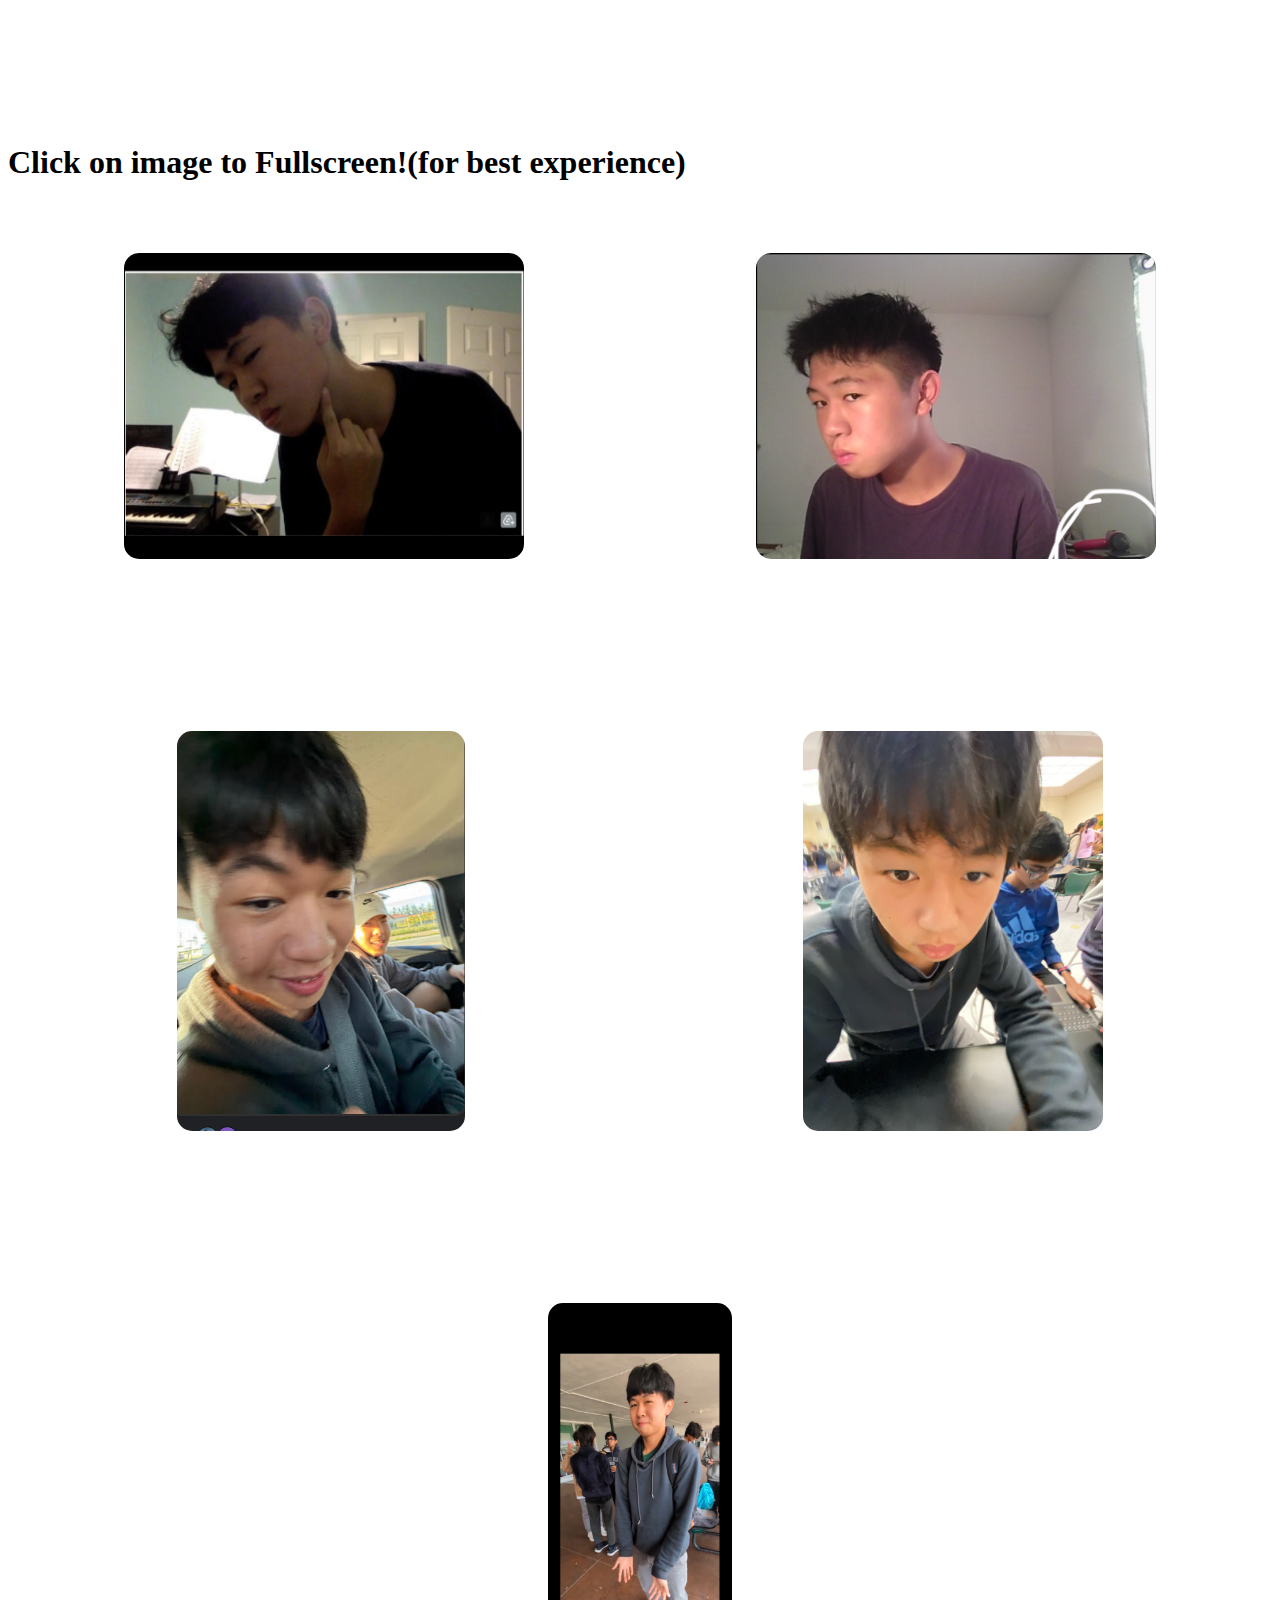
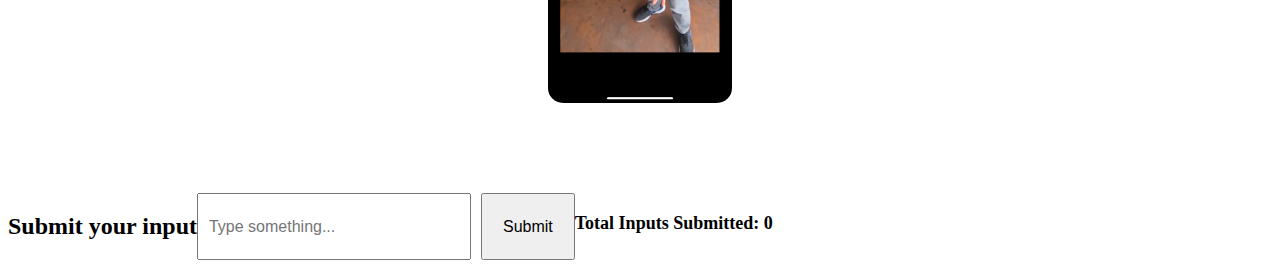
==== caleb.html @ a3d6cc25 "Update caleb.html" ====
<!DOCTYPE html>
<html lang="en">
  <head>
    <meta charset="UTF-8" />
    <meta name="viewport" content="width=device-width, initial-scale=1.0" />
    <title>Caleb Page</title>
    <link rel="stylesheet" href="style.css" />
    <script defer src="script.js"></script>
    <style>
      /* Optional styling for input section */
      .input-section {
        margin-top: 40px;
        text-align: center;
      }
      input[type="text"] {
        padding: 10px;
        width: 250px;
        font-size: 16px;
      }
      button {
        padding: 10px 20px;
        font-size: 16px;
        margin-left: 10px;
      }
      #total {
        margin-top: 20px;
        font-weight: bold;
        font-size: 18px;
      }
    </style>
  </head>
  <body class="caleb-page">
    <h1 class="title">Caleb Hsieh</h1>
    <h1>Click on image to Fullscreen!(for best experience)</h1>

    <!-- Images -->
    <div>
      <img
        class="fullscreen-img"
        src="caleb.png"
        alt="My Image"
        onclick="openFullscreen(this)"
      />

      <img
        class="fullscreen-img"
        src="caleb2.png"
        alt="Second Image"
        onclick="openFullscreen(this)"
      />
    </div>

    <br><br><br><br>

    <div>
      <img
        class="fullscreen-img"
        src="caleb 3.jpg"
        alt="My Image"
        onclick="openFullscreen(this)"
      />

      <img
        class="fullscreen-img"
        src="caleb 4.jpg"
        alt="Second Image"
        onclick="openFullscreen(this)"
      />
    </div>

    <br><br><br><br>

    <div>
      <img
        class="fullscreen-img"
        src="caleb 5.png"
        alt="My Image"
        onclick="openFullscreen(this)"
      />
    </div>

    <!-- Input Section -->
    <div class="input-section">
      <h2>Submit your input</h2>
      <input type="text" id="userInput" placeholder="Type something..." />
      <button onclick="submitInput()">Submit</button>
      <div id="total">Total Inputs Submitted: 0</div>
    </div>
  </body>
</html>
---- style.css ----
#caleb {
  font-size: 50px;
  color: #000000;
  background-color: rgb(174, 171, 171);
  text-align: left;
  padding: 10px 20px;
  position: relative;
  left: 100px;
  margin-top: 150px;
  border-radius: 50px;
  opacity: 0.7;
  border: none;
  transition: all 0.3s ease;
  cursor: pointer;
}


#caleb:hover {
  background-color: #ffe6e6; /* light red/pink tint */
  box-shadow: 0 0 15px rgba(200, 27, 27, 0.6);
  transform: scale(1.05);
}

#caleb:hover {
  background-color: #ffe6e6; /* light red/pink tint */
  box-shadow: 0 0 1px rgba(200, 27, 27, 0.6);
  transform: scale(1.05);
}
.title {
  margin: 0;
  padding: 0;
  text-align: center;
  color: white;
  font-size: 100px;
  animation: spinIn 1s ease-out 10ms;
}

body {
  background-image: url(https://media.istockphoto.com/id/516084897/photo/milk-splash.jpg?s=612x612&w=0&k=20&c=6tOaLDBo8H1j3fbAddJUuXxAVjcMDc-XhY6AsEtm6CE=);
  background-size: cover;
  background-position: middle;
  background-repeat: no-repeat;
}
div {
  display:flex;
  
}

.main-text {
  color: aliceblue;
  position: relative;
  margin-top: -200px;
  text-align: center;
  font-size: larger;
  font: italic;
  font-family: monospace;
}
.to-fulscreen {
  text-align: right;
}

@keyframes spinIn {
  from {
    transform: rotate(-360deg);
    font-size: 500px;
    opacity: 0;
  }
  to {
    transform: rotate(0deg);
    transform: scale(0px);
    opacity: 1;
  }
}
.fullscreen-img {
  max-width: 400px;
  max-height: 400px;
  cursor: pointer;
  display: block;
  margin: 50px auto;
  border-radius: 15px;
  transition: transform 0.3s ease-in-out;
}

.fullscreen-img {
  max-width: 400px;
  max-height: 400px;
  cursor: pointer;
  display: block;
  margin: 50px auto;
  border-radius: 15px;
  transition: transform 0.3s ease-in-out;
}

.fullscreen-img:hover {
  transform: scale(1.03);
  box-shadow: 0 0 10px rgba(255, 255, 255, 0.3);
}
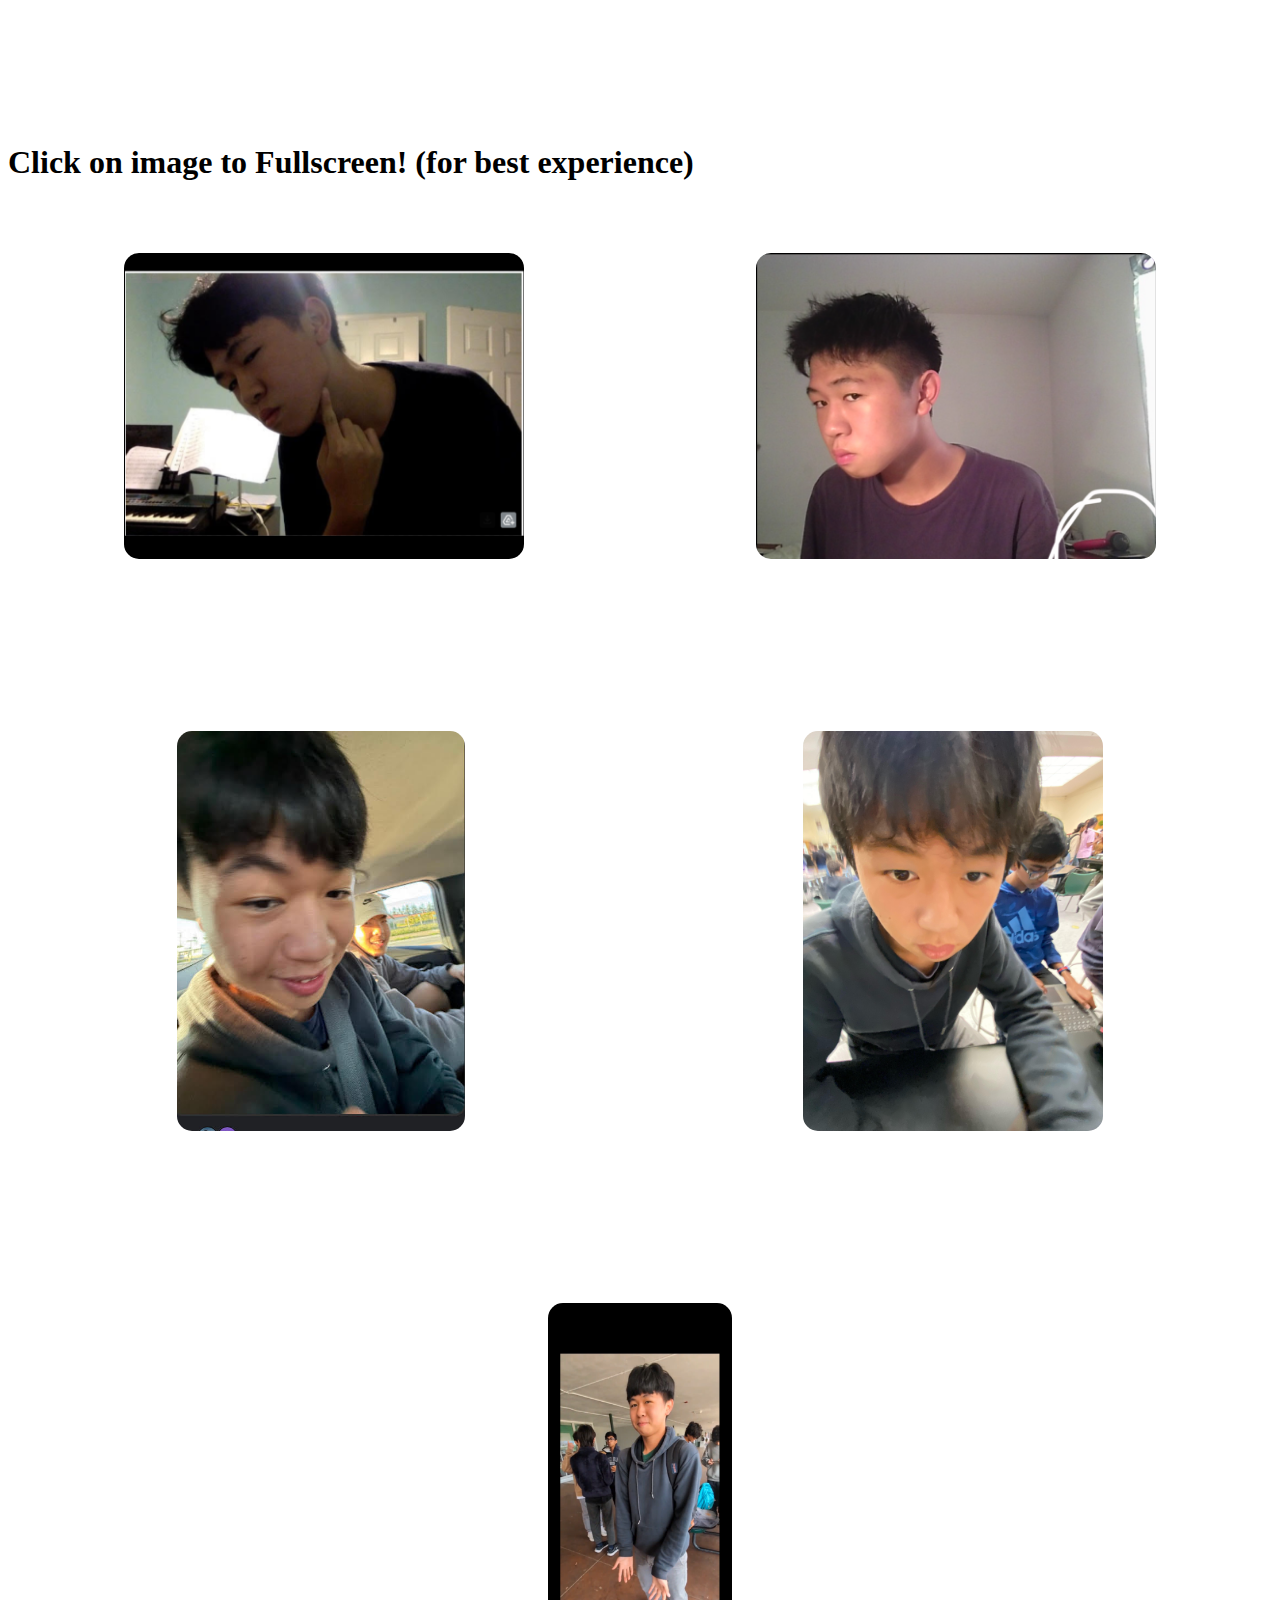
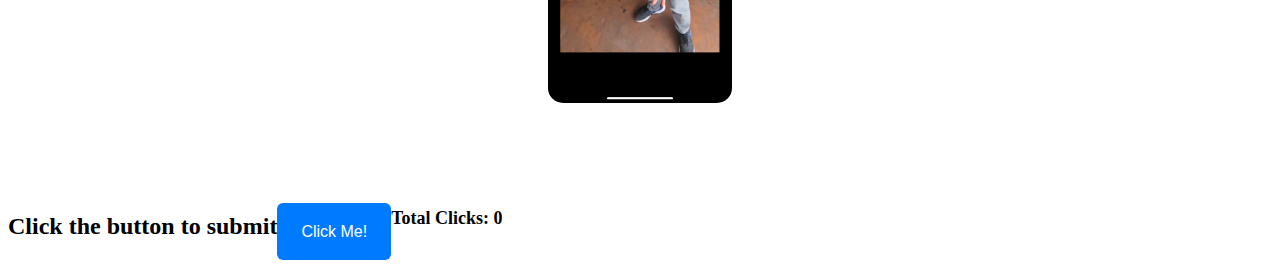
==== commit c11bb836: "Update caleb.html" ====
--- a/caleb.html
+++ b/caleb.html
@@ -12,18 +12,21 @@
         margin-top: 40px;
         text-align: center;
       }
-      input[type="text"] {
-        padding: 10px;
-        width: 250px;
+      button {
+        padding: 12px 24px;
         font-size: 16px;
+        margin-top: 10px;
+        background-color: #007bff;
+        color: white;
+        border: none;
+        border-radius: 6px;
+        cursor: pointer;
       }
-      button {
-        padding: 10px 20px;
-        font-size: 16px;
-        margin-left: 10px;
+      button:hover {
+        background-color: #0056b3;
       }
       #total {
-        margin-top: 20px;
+        margin-top: 15px;
         font-weight: bold;
         font-size: 18px;
       }
@@ -31,7 +34,7 @@
   </head>
   <body class="caleb-page">
     <h1 class="title">Caleb Hsieh</h1>
-    <h1>Click on image to Fullscreen!(for best experience)</h1>
+    <h1>Click on image to Fullscreen! (for best experience)</h1>
 
     <!-- Images -->
     <div>
@@ -79,12 +82,11 @@
       />
     </div>
 
-    <!-- Input Section -->
+    <!-- Click Button Section -->
     <div class="input-section">
-      <h2>Submit your input</h2>
-      <input type="text" id="userInput" placeholder="Type something..." />
-      <button onclick="submitInput()">Submit</button>
-      <div id="total">Total Inputs Submitted: 0</div>
+      <h2>Click the button to submit</h2>
+      <button onclick="submitClick()">Click Me!</button>
+      <div id="total">Total Clicks: 0</div>
     </div>
   </body>
 </html>
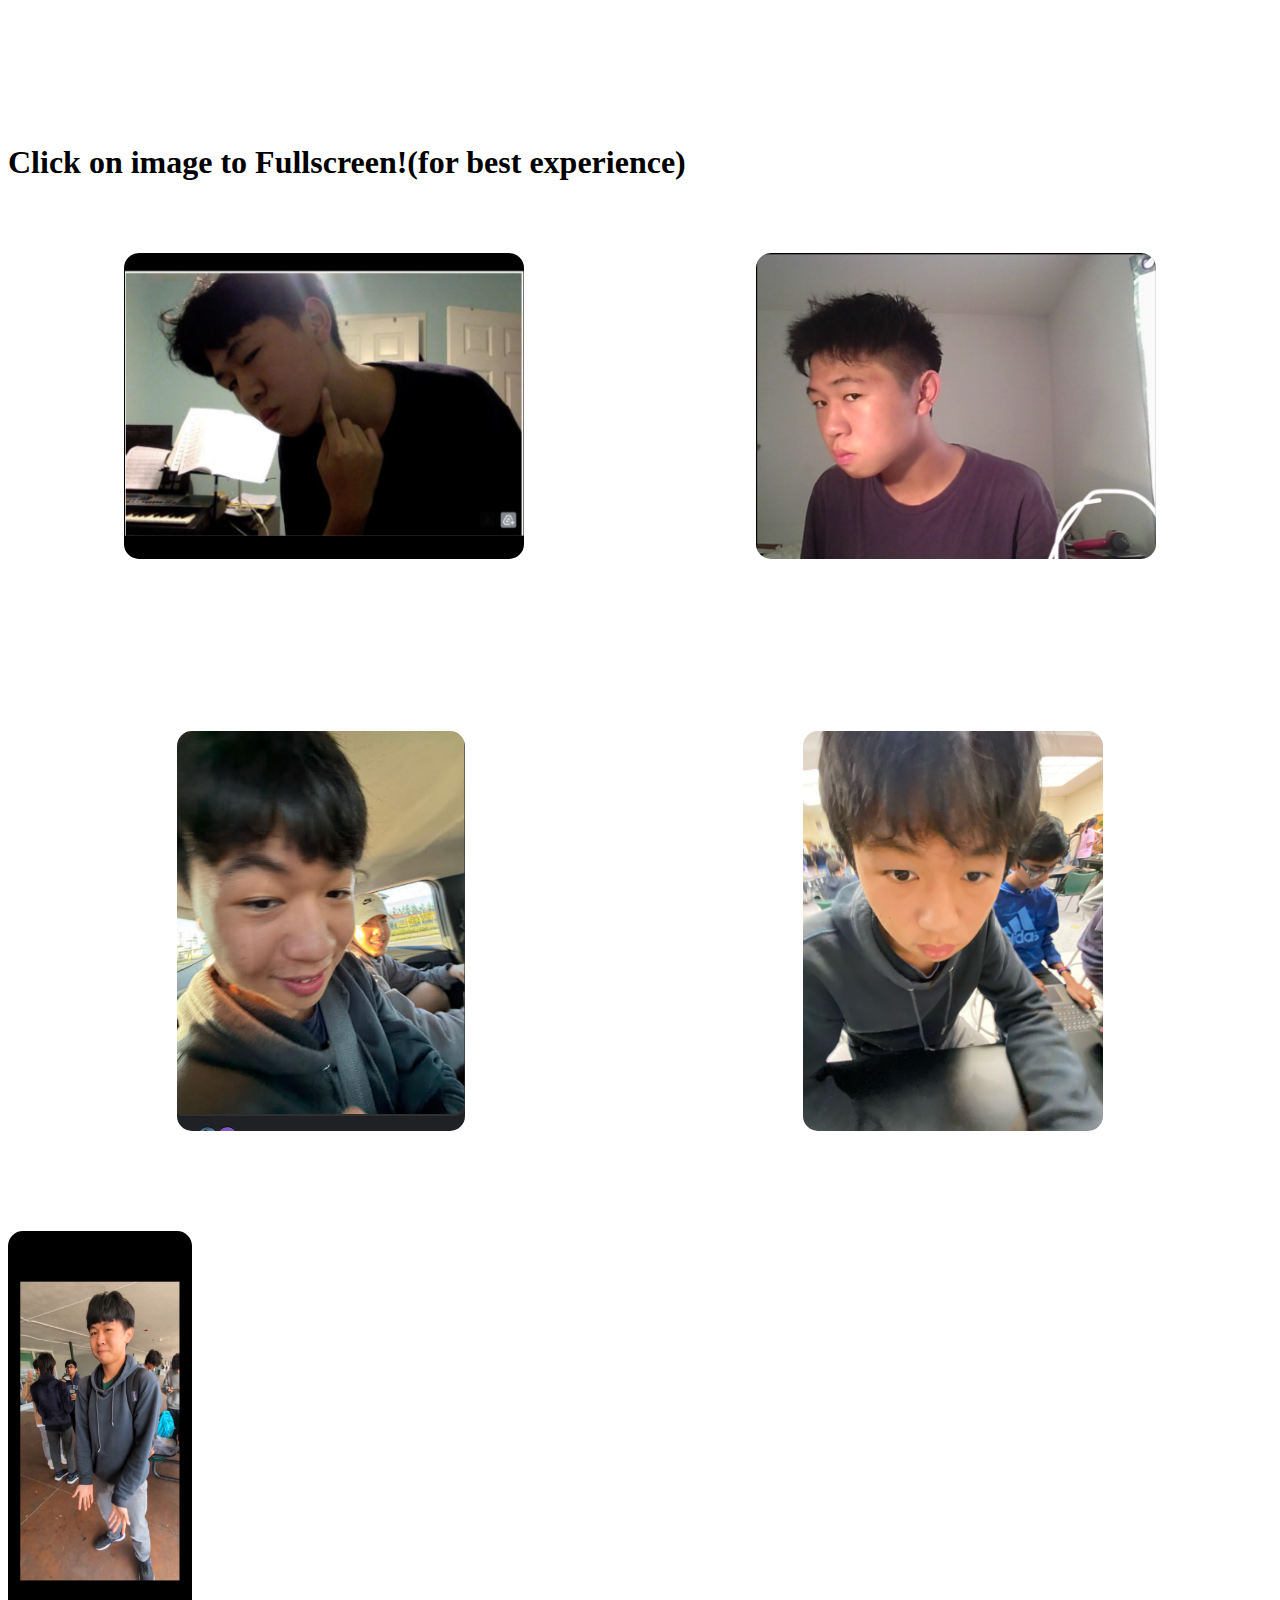
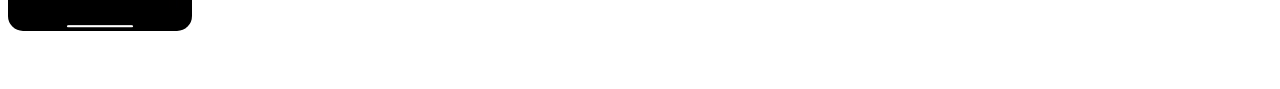
==== commit 790acc49: "Update caleb.html" ====
--- a/caleb.html
+++ b/caleb.html
@@ -5,88 +5,61 @@
     <meta name="viewport" content="width=device-width, initial-scale=1.0" />
     <title>Caleb Page</title>
     <link rel="stylesheet" href="style.css" />
-    <script defer src="script.js"></script>
-    <style>
-      /* Optional styling for input section */
-      .input-section {
-        margin-top: 40px;
-        text-align: center;
-      }
-      button {
-        padding: 12px 24px;
-        font-size: 16px;
-        margin-top: 10px;
-        background-color: #007bff;
-        color: white;
-        border: none;
-        border-radius: 6px;
-        cursor: pointer;
-      }
-      button:hover {
-        background-color: #0056b3;
-      }
-      #total {
-        margin-top: 15px;
-        font-weight: bold;
-        font-size: 18px;
-      }
-    </style>
+    <script src="script.js"></script>
   </head>
   <body class="caleb-page">
     <h1 class="title">Caleb Hsieh</h1>
-    <h1>Click on image to Fullscreen! (for best experience)</h1>
+    <h1>Click on image to Fullscreen!(for best experience)</h1>
+  <div>
+    <img
+      class="fullscreen-img"
+      src="caleb.png"
+      alt="My Image"
+      onclick="openFullscreen(this)"
+    />
 
-    <!-- Images -->
-    <div>
-      <img
-        class="fullscreen-img"
-        src="caleb.png"
-        alt="My Image"
-        onclick="openFullscreen(this)"
-      />
+    <img
+      class="fullscreen-img"
+      src="caleb2.png"
+      alt="Second Image"
+      onclick="openFullscreen(this)"
+    />
+  </div>
+    <br>
+        <br>
+    <br>
+        <br>
 
-      <img
-        class="fullscreen-img"
-        src="caleb2.png"
-        alt="Second Image"
-        onclick="openFullscreen(this)"
-      />
-    </div>
+  <div>
+    <img
+      class="fullscreen-img"
+      src="caleb 3.jpg"
+      alt="My Image"
+      onclick="openFullscreen(this)"
+    />
 
-    <br><br><br><br>
+    <img
+      class="fullscreen-img"
+      src="caleb 4.jpg"
+      alt="Second Image"
+      onclick="openFullscreen(this)"
+    />
+  </div>
 
     <div>
-      <img
-        class="fullscreen-img"
-        src="caleb 3.jpg"
-        alt="My Image"
-        onclick="openFullscreen(this)"
-      />
+       <br>
+        <br>
+    <br>
+        <br>
 
-      <img
-        class="fullscreen-img"
-        src="caleb 4.jpg"
-        alt="Second Image"
-        onclick="openFullscreen(this)"
-      />
-    </div>
+  <div>
+    <img
+      class="fullscreen-img"
+      src="caleb 5.png"
+      alt="My Image"
+      onclick="openFullscreen(this)"
+    />
 
-    <br><br><br><br>
-
-    <div>
-      <img
-        class="fullscreen-img"
-        src="caleb 5.png"
-        alt="My Image"
-        onclick="openFullscreen(this)"
-      />
-    </div>
-
-    <!-- Click Button Section -->
-    <div class="input-section">
-      <h2>Click the button to submit</h2>
-      <button onclick="submitClick()">Click Me!</button>
-      <div id="total">Total Clicks: 0</div>
     </div>
   </body>
 </html>
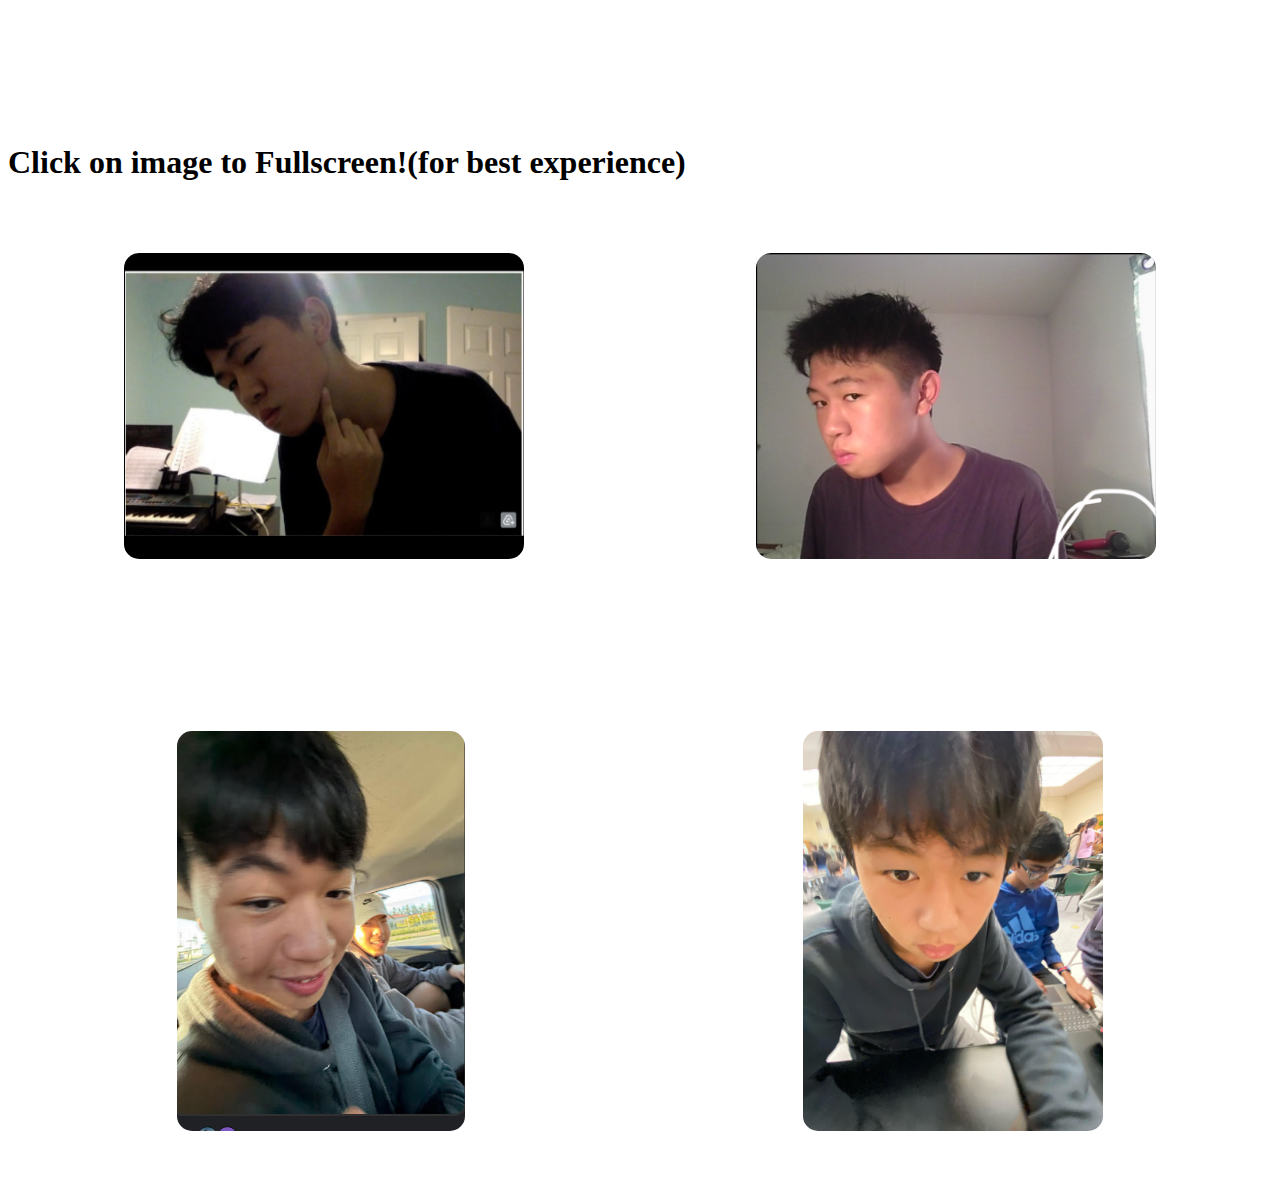
==== commit 29641b8b: "Update caleb.html" ====
--- a/caleb.html
+++ b/caleb.html
@@ -46,20 +46,5 @@
     />
   </div>
 
-    <div>
-       <br>
-        <br>
-    <br>
-        <br>
-
-  <div>
-    <img
-      class="fullscreen-img"
-      src="caleb 5.png"
-      alt="My Image"
-      onclick="openFullscreen(this)"
-    />
-
-    </div>
   </body>
 </html>
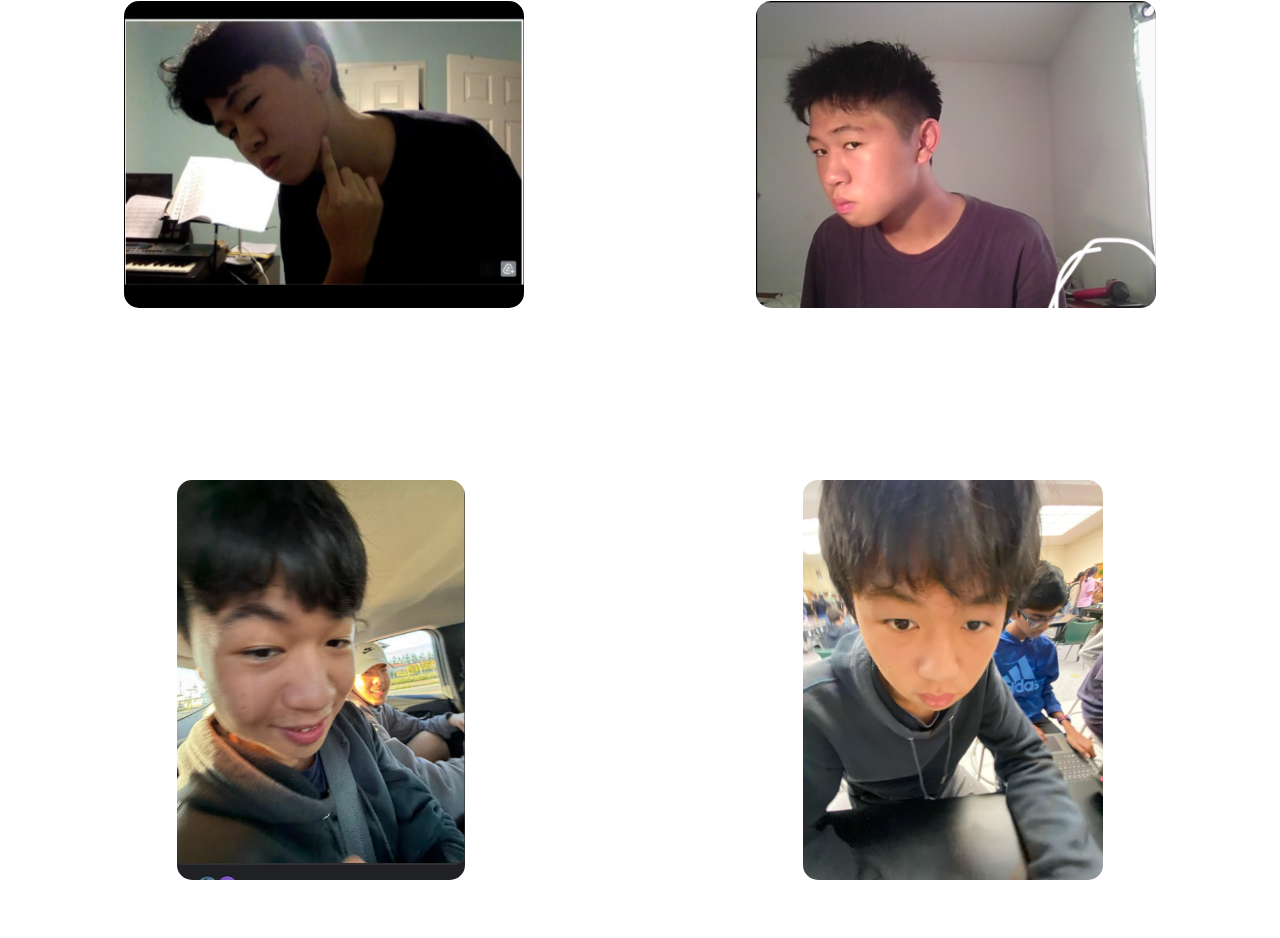
==== commit c2fe7175: "Update caleb.html" ====
--- a/caleb.html
+++ b/caleb.html
@@ -9,7 +9,7 @@
   </head>
   <body class="caleb-page">
     <h1 class="title">Caleb Hsieh</h1>
-    <h1>Click on image to Fullscreen!(for best experience)</h1>
+    <h1 class="main-text">Click on image to Fullscreen!(for best experience)</h1>
   <div>
     <img
       class="fullscreen-img"
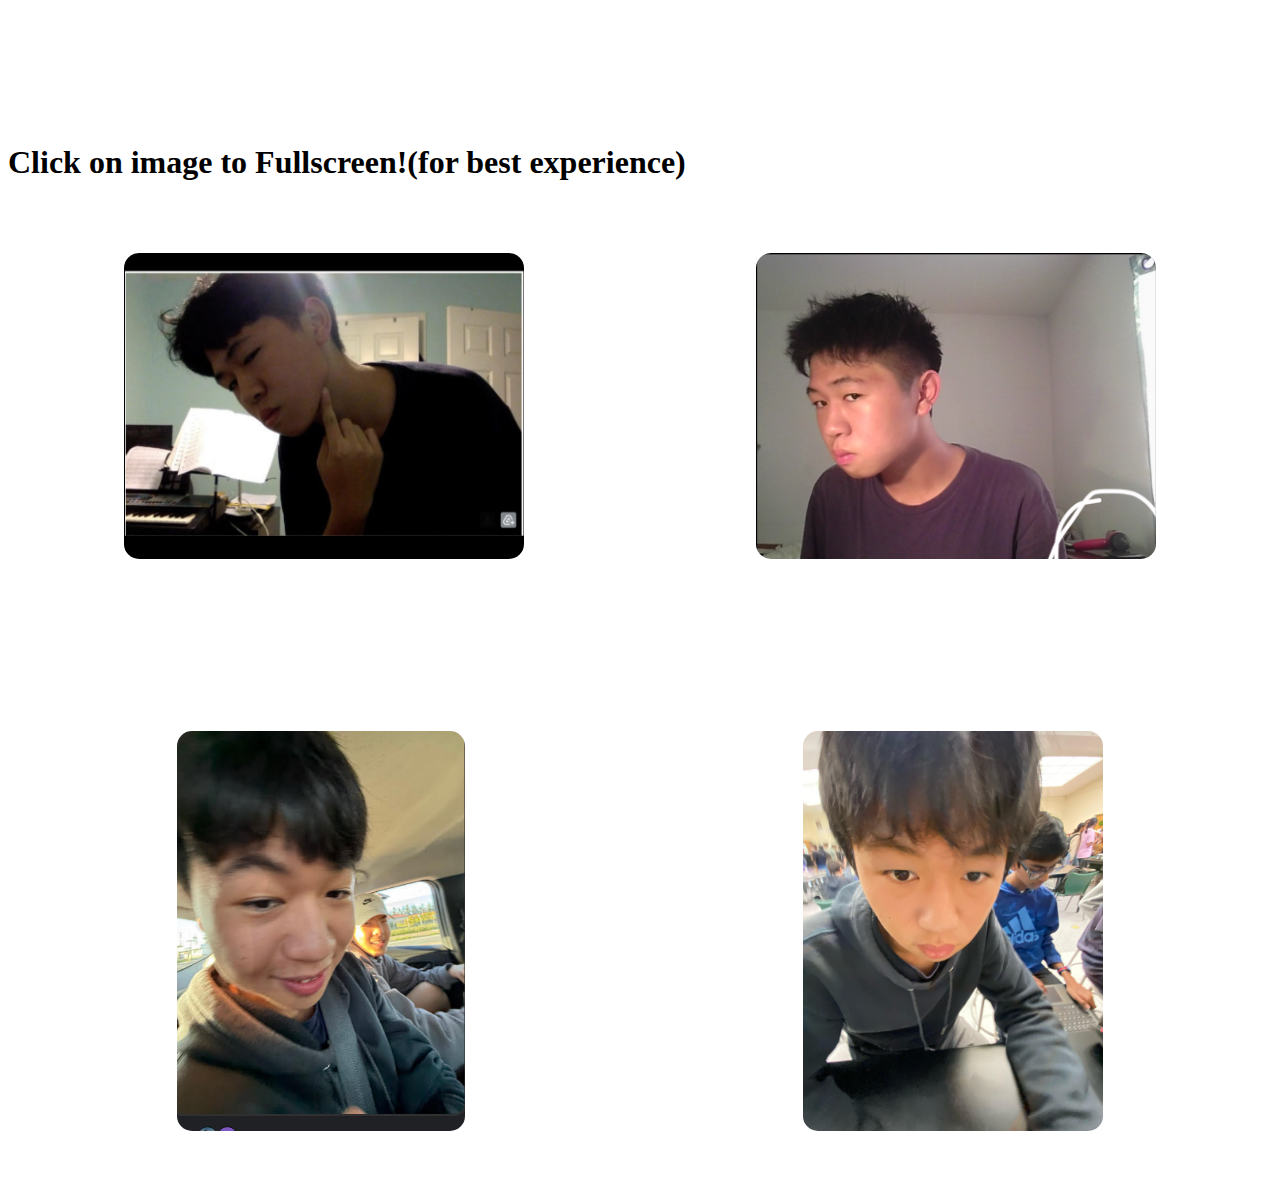
==== commit 8325e6f9: "Update caleb.html" ====
--- a/caleb.html
+++ b/caleb.html
@@ -9,7 +9,7 @@
   </head>
   <body class="caleb-page">
     <h1 class="title">Caleb Hsieh</h1>
-    <h1 class="main-text">Click on image to Fullscreen!(for best experience)</h1>
+    <h1 class="click-to-fullscreen-text">Click on image to Fullscreen!(for best experience)</h1>
   <div>
     <img
       class="fullscreen-img"
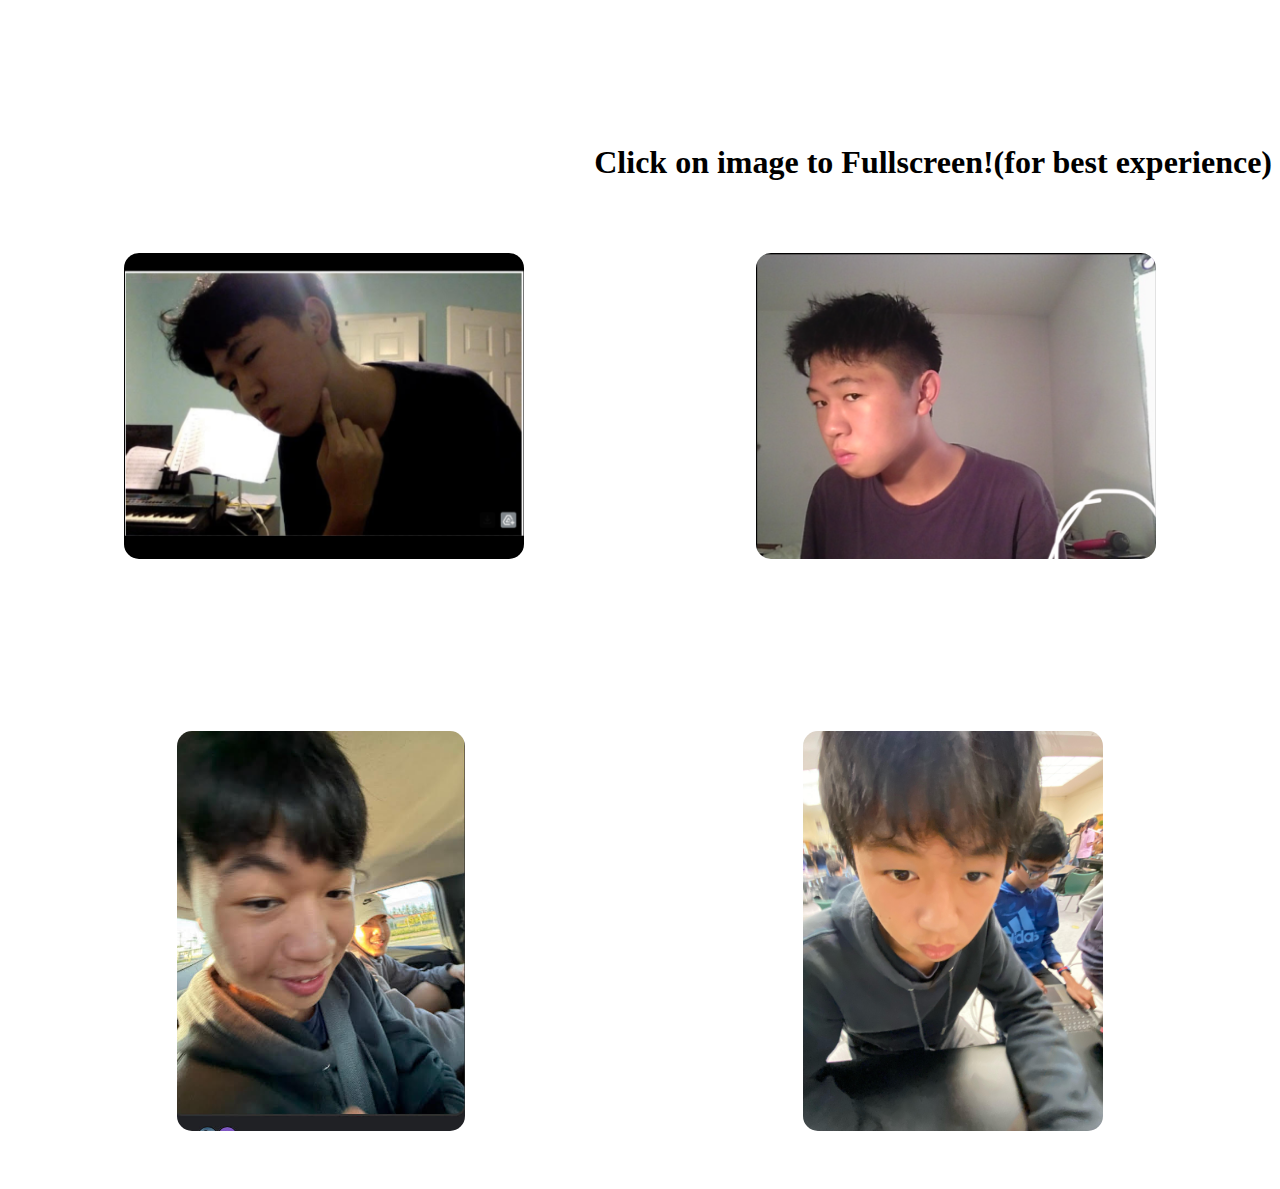
==== commit d909141d: "Update caleb.html" ====
--- a/caleb.html
+++ b/caleb.html
@@ -9,7 +9,7 @@
   </head>
   <body class="caleb-page">
     <h1 class="title">Caleb Hsieh</h1>
-    <h1 class="click-to-fullscreen-text">Click on image to Fullscreen!(for best experience)</h1>
+    <h1 class="to-fulscreen">Click on image to Fullscreen!(for best experience)</h1>
   <div>
     <img
       class="fullscreen-img"
--- a/style.css
+++ b/style.css
@@ -55,8 +55,13 @@
   font: italic;
   font-family: monospace;
 }
+.click-to-fullscreen-text {
+  color: aliceblue;
+
+}
 .to-fulscreen {
   text-align: right;
+  position: relative;
 }
 
 @keyframes spinIn {
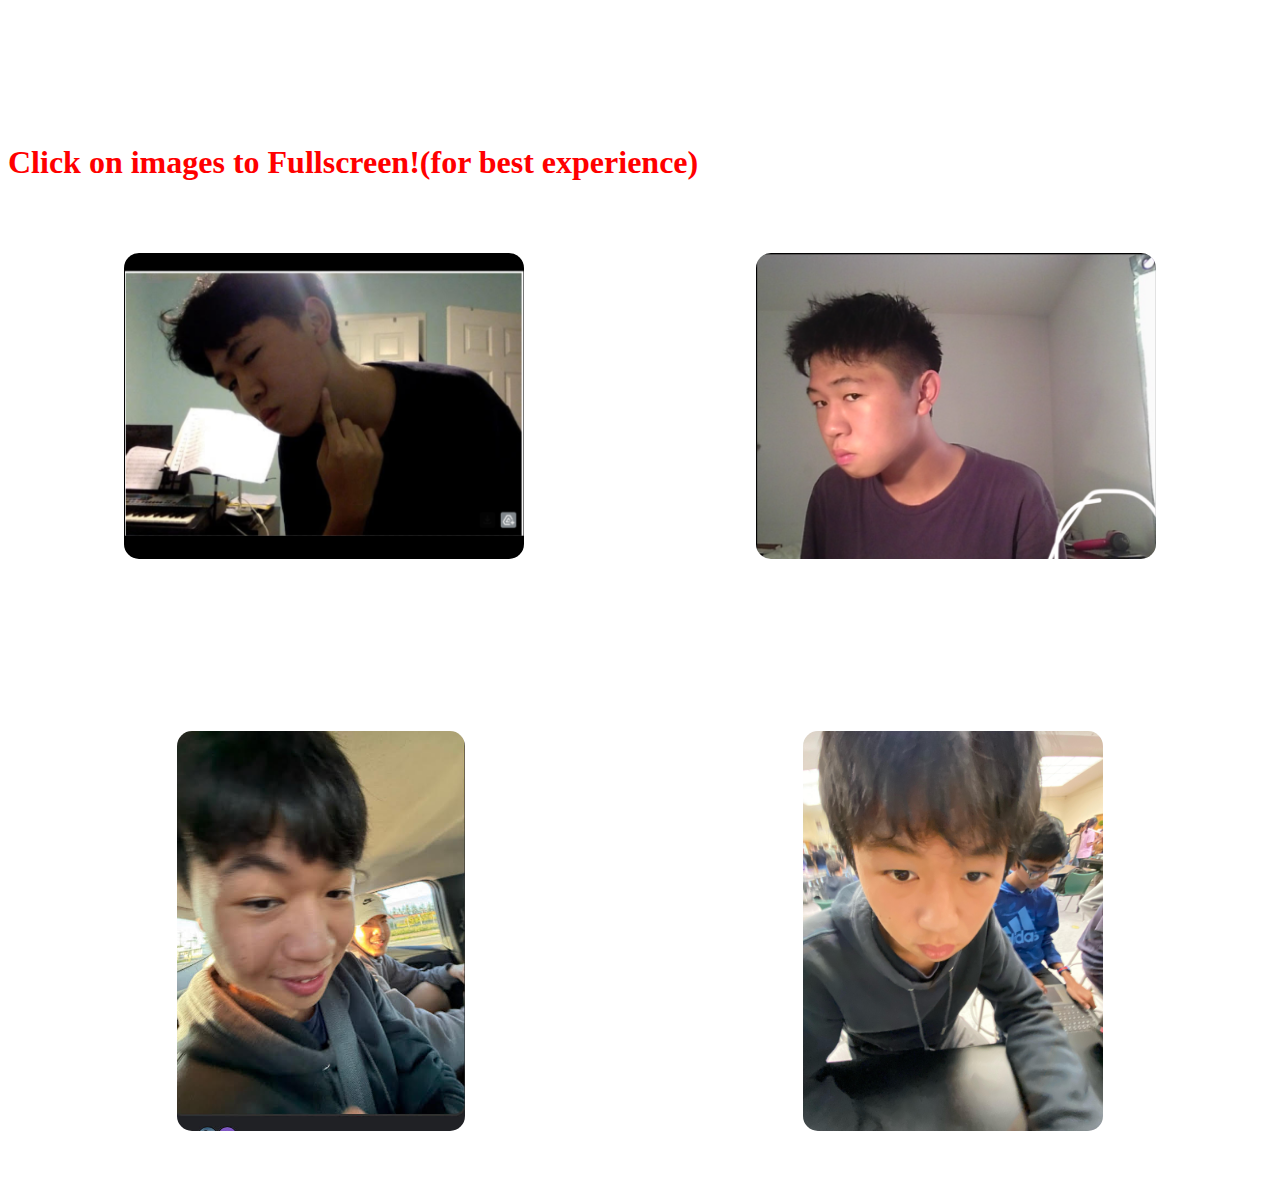
==== commit 61be4f11: "Update caleb.html" ====
--- a/caleb.html
+++ b/caleb.html
@@ -9,7 +9,7 @@
   </head>
   <body class="caleb-page">
     <h1 class="title">Caleb Hsieh</h1>
-    <h1 class="to-fulscreen">Click on image to Fullscreen!(for best experience)</h1>
+    <h1 class="to-fulscreen">Click on images to Fullscreen!(for best experience)</h1>
   <div>
     <img
       class="fullscreen-img"
--- a/style.css
+++ b/style.css
@@ -60,8 +60,8 @@
 
 }
 .to-fulscreen {
-  text-align: right;
   position: relative;
+  color: red;
 }
 
 @keyframes spinIn {
